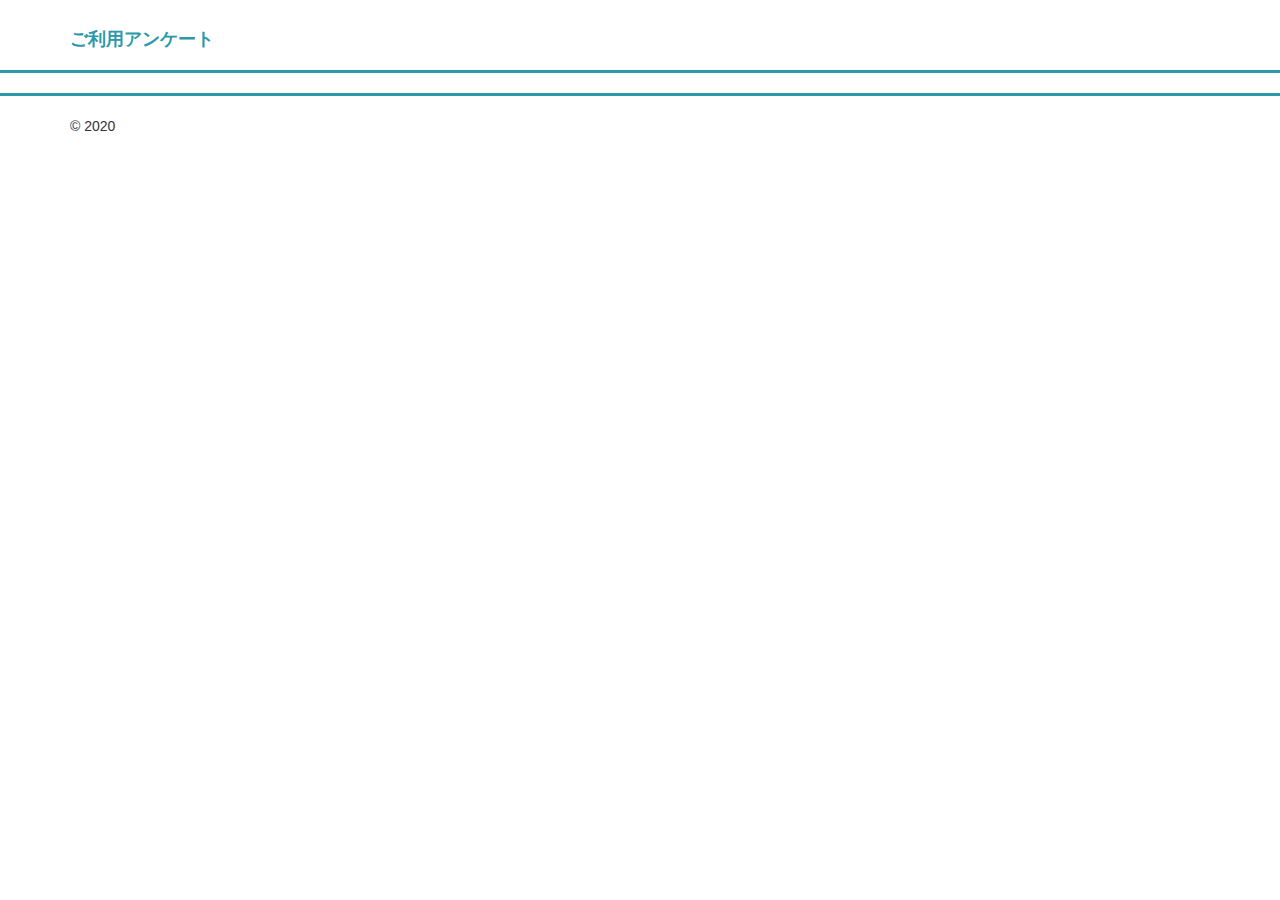
==== chapter04/index.html @ 8e04ef05 "tr-32" ====
<!DOCTYPE html>
<html>
<head>
  <meta charset="utf-8">
  <meta name="viewport" content="width=devise-width">

  <title>ご利用アンケート</title>
  <!-- Latest compiled and minified CSS -->
  <link rel="stylesheet" href="https://stackpath.bootstrapcdn.com/bootstrap/3.4.1/css/bootstrap.min.css" integrity="sha384-HSMxcRTRxnN+Bdg0JdbxYKrThecOKuH5zCYotlSAcp1+c8xmyTe9GYg1l9a69psu" crossorigin="anonymous">

  <!-- Optional theme -->
  <link rel="stylesheet" href="https://stackpath.bootstrapcdn.com/bootstrap/3.4.1/css/bootstrap-theme.min.css" integrity="sha384-6pzBo3FDv/PJ8r2KRkGHifhEocL+1X2rVCTTkUfGk7/0pbek5mMa1upzvWbrUbOZ" crossorigin="anonymous">

  <!-- Latest compiled and minified JavaScript -->
  <script src="https://stackpath.bootstrapcdn.com/bootstrap/3.4.1/js/bootstrap.min.js" integrity="sha384-aJ21OjlMXNL5UyIl/XNwTMqvzeRMZH2w8c5cRVpzpU8Y5bApTppSuUkhZXN0VxHd" crossorigin="anonymous"></script>
  <link rel="stylesheet" href="css/style.css">
</head>
<body>
  <div class="container">
    <header>
      <h1>ご利用アンケート</h1>
    </header>
  </div>
    <hr>

    <hr>
  <div class="container">
    <footer>
      &copy; 2020
    </footer>
  </div>
</body>
</html>
---- chapter04/css/style.css ----
header{
  margin-top: 30px;
  color: #2a99a9;
}
hr{
  border-width: 3px;
  border-color: #2a99a9;
}
h1{
  font-size: 18px;
  font-weight: bold;
  margin: 0;
}
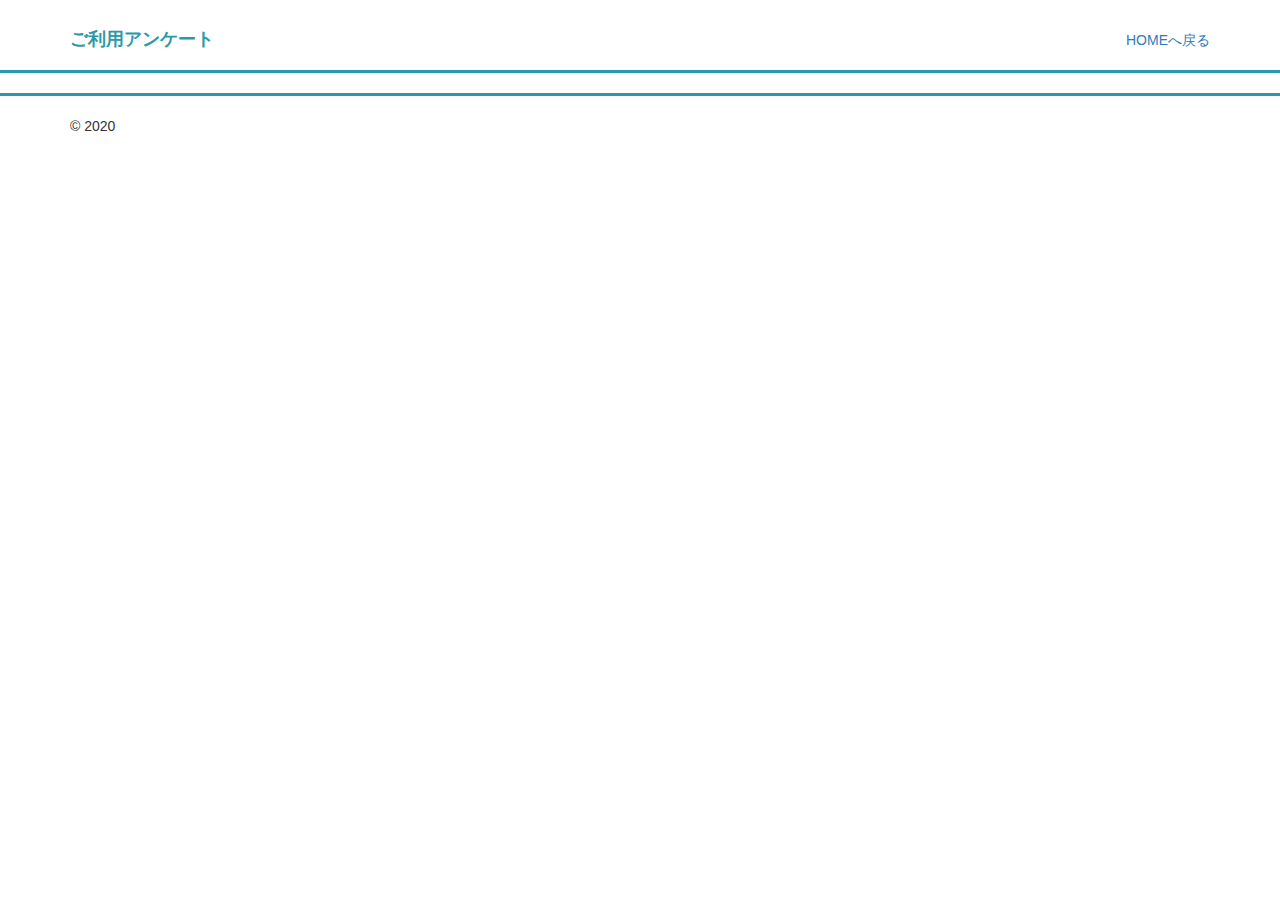
==== commit 95d57d69: "tr-33" ====
--- a/chapter04/index.html
+++ b/chapter04/index.html
@@ -18,7 +18,14 @@
 <body>
   <div class="container">
     <header>
-      <h1>ご利用アンケート</h1>
+      <div class="row">
+        <div class="col-sm-6">
+          <h1>ご利用アンケート</h1>
+        </div>
+        <div class="col-sm-6 align-right">
+          <a href="/">HOMEへ戻る</a>
+        </div>
+      </div>
     </header>
   </div>
     <hr>
--- a/chapter04/css/style.css
+++ b/chapter04/css/style.css
@@ -11,3 +11,6 @@
   font-weight: bold;
   margin: 0;
 }
+.align-right{
+  text-align: right;
+}
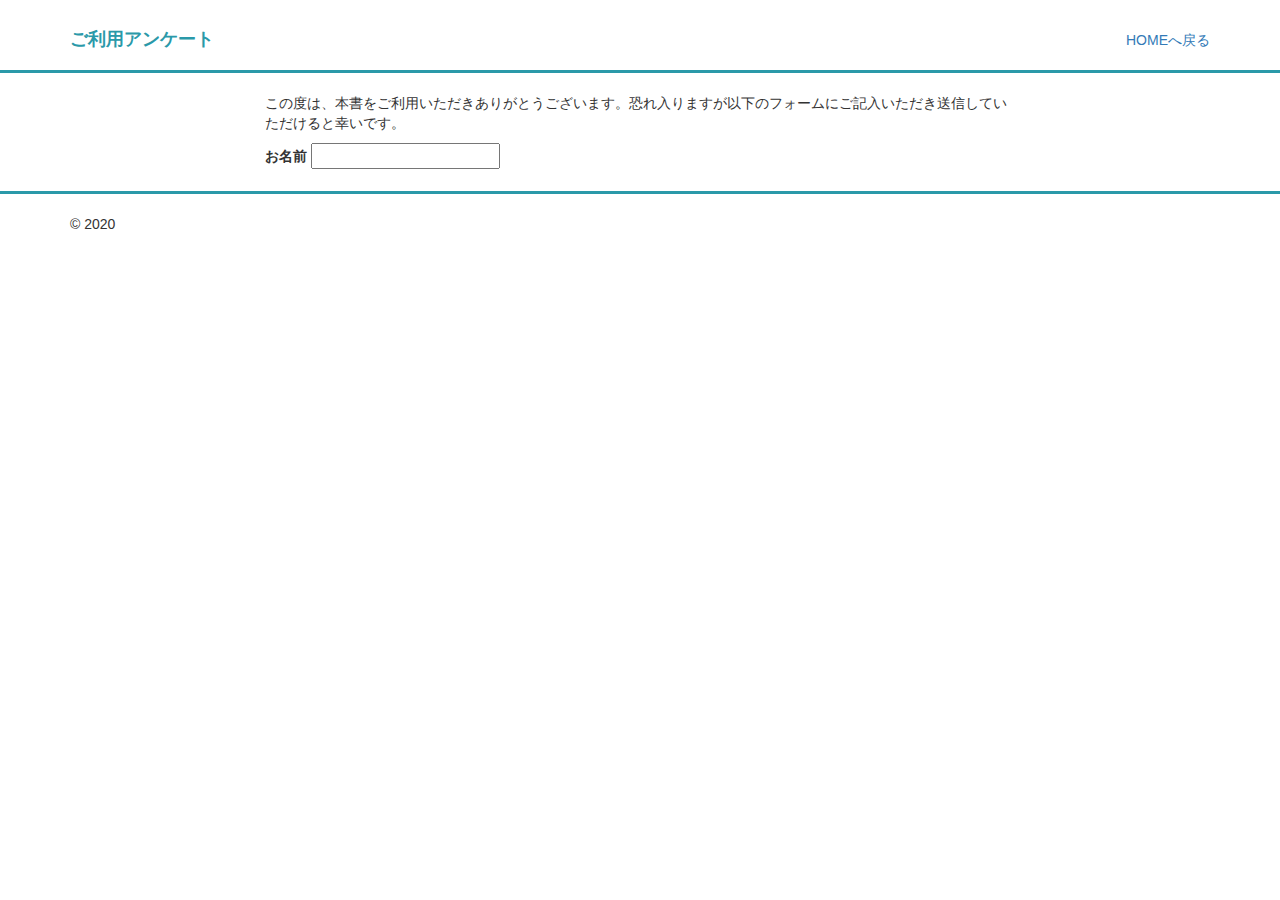
==== commit 6c470eb8: "tr-34" ====
--- a/chapter04/index.html
+++ b/chapter04/index.html
@@ -28,9 +28,16 @@
       </div>
     </header>
   </div>
-    <hr>
-
-    <hr>
+  <hr>
+  <div class="container">
+    <form action="https://book.h2o-space.com/html/form.php" method="get" class="row">
+      <div class="col-sm-8 col-sm-offset-2">
+        <p>この度は、本書をご利用いただきありがとうございます。恐れ入りますが以下のフォームにご記入いただき送信していただけると幸いです。</p>
+        <label for="name">お名前</label>
+        <input type="text" id="name" name="name">
+      </div>
+  </div>
+  <hr>
   <div class="container">
     <footer>
       &copy; 2020
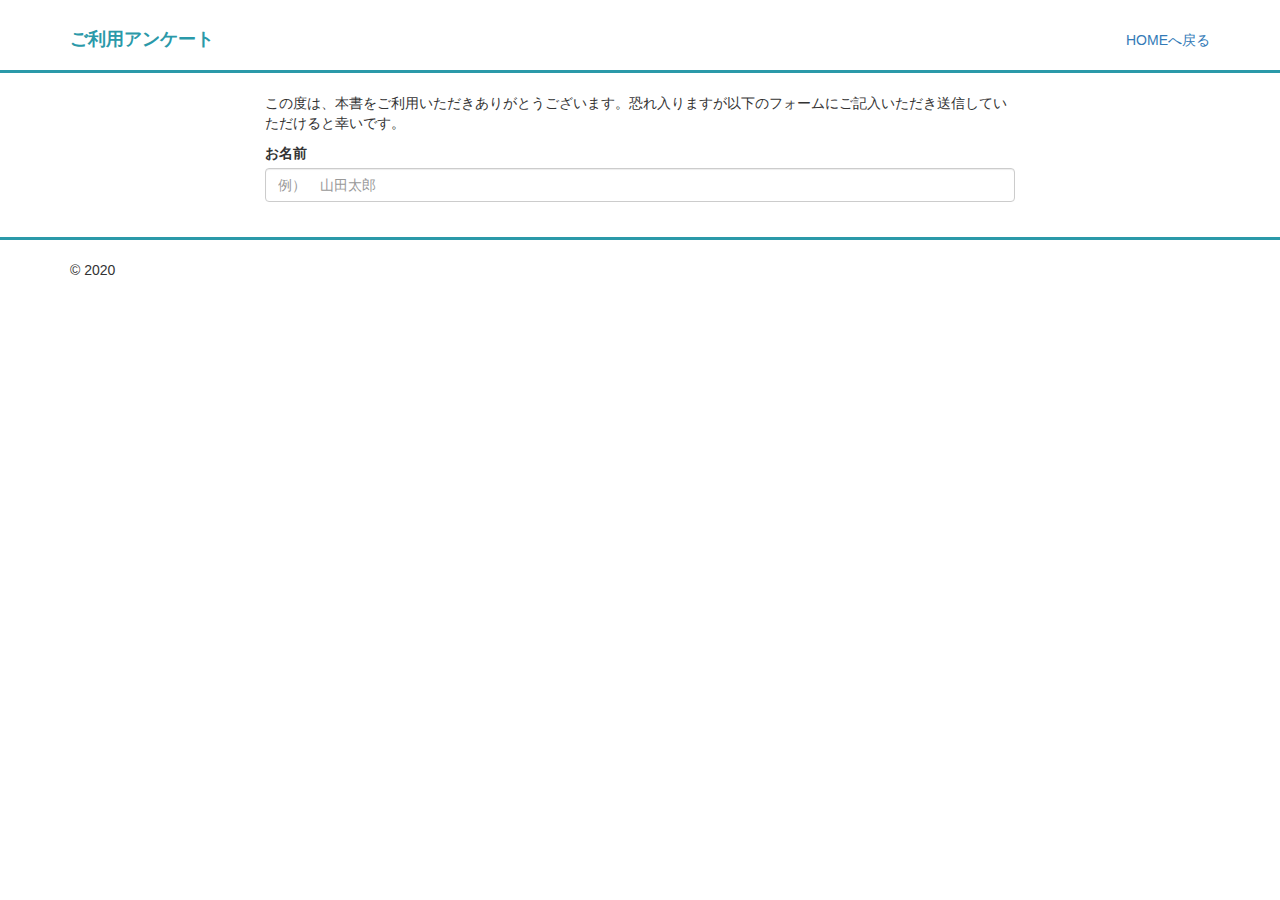
==== commit b6fb8183: "tr-35" ====
--- a/chapter04/index.html
+++ b/chapter04/index.html
@@ -33,8 +33,10 @@
     <form action="https://book.h2o-space.com/html/form.php" method="get" class="row">
       <div class="col-sm-8 col-sm-offset-2">
         <p>この度は、本書をご利用いただきありがとうございます。恐れ入りますが以下のフォームにご記入いただき送信していただけると幸いです。</p>
-        <label for="name">お名前</label>
-        <input type="text" id="name" name="name">
+        <div class="form-group">
+          <label for="name">お名前</label>
+          <input type="text" id="name" name="name" class="form-control" placeholder="例）　山田太郎">
+        </div>
       </div>
   </div>
   <hr>
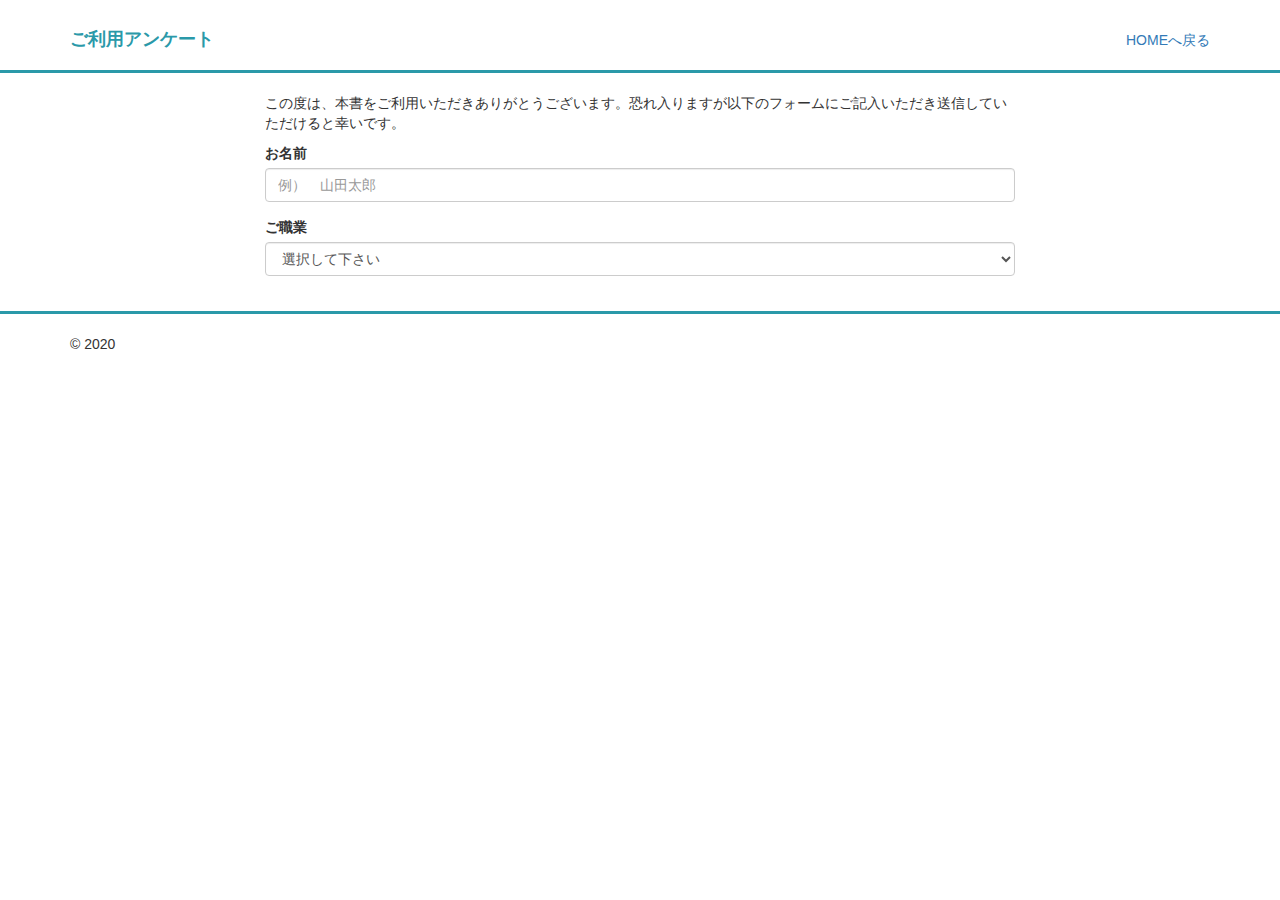
==== commit 390108f2: "tr-36" ====
--- a/chapter04/index.html
+++ b/chapter04/index.html
@@ -37,6 +37,15 @@
           <label for="name">お名前</label>
           <input type="text" id="name" name="name" class="form-control" placeholder="例）　山田太郎">
         </div>
+        <div class="form-group">
+          <label for="job">ご職業</label>
+          <select id="job" name="job" class="form-control">
+            <option value="">選択して下さい</option>
+            <option value="会社員">会社員</option>
+            <option value="学生">学生</option>
+            <option value="その他">その他</option>
+          </select>
+        </div>
       </div>
   </div>
   <hr>
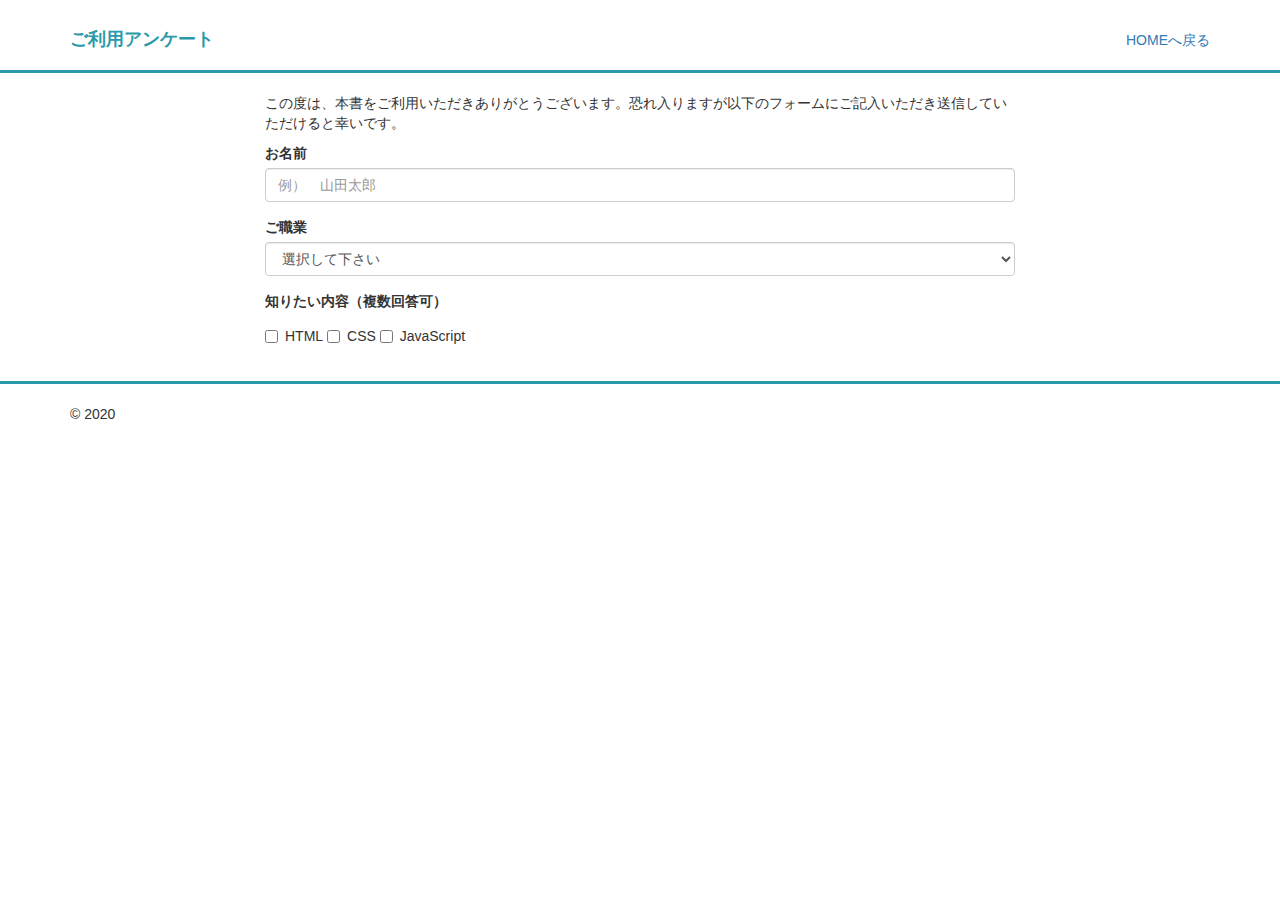
==== commit 961a40ed: "tr-37" ====
--- a/chapter04/index.html
+++ b/chapter04/index.html
@@ -46,6 +46,23 @@
             <option value="その他">その他</option>
           </select>
         </div>
+        <div class="form-group">
+          <label>知りたい内容（複数回答可）</label>
+          <div class="checkbox">
+            <label>
+              <input type="checkbox" name="q1" value="html">
+              HTML
+            </label>
+            <label>
+              <input type="checkbox" name="q1" value="css">
+              CSS
+            </label>
+            <label>
+              <input type="checkbox" name="q1" value="javascript">
+              JavaScript
+            </label>
+          </div>
+        </div>
       </div>
   </div>
   <hr>
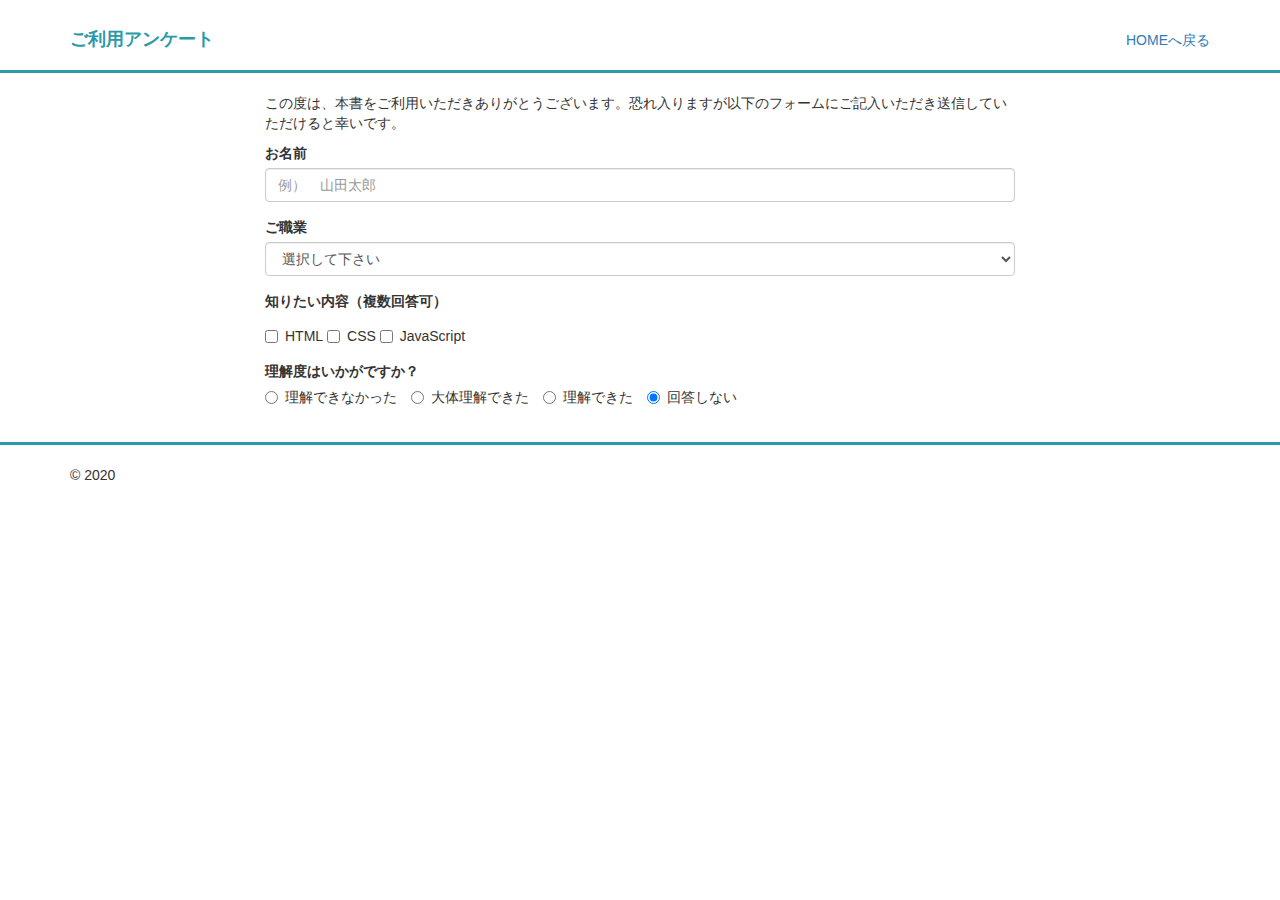
==== commit 9ac25565: "tr-38" ====
--- a/chapter04/index.html
+++ b/chapter04/index.html
@@ -63,6 +63,27 @@
             </label>
           </div>
         </div>
+        <div class="form-group">
+          <label>理解度はいかがですか？</label>
+          <div>
+            <label class="radio-inline">
+              <input type="radio" name="q2" value="1">
+              理解できなかった
+            </label>
+            <label class="radio-inline">
+              <input type="radio" name="q2" value="2">
+              大体理解できた
+            </label>
+            <label class="radio-inline">
+              <input type="radio" name="q2" value="3">
+              理解できた
+            </label>
+            <label class="radio-inline">
+              <input type="radio" name="q2" value="4" checked>
+              回答しない
+            </label>
+          </div>
+        </div>
       </div>
   </div>
   <hr>
--- a/chapter04/css/style.css
+++ b/chapter04/css/style.css
@@ -14,3 +14,9 @@
 .align-right{
   text-align: right;
 }
+@media only screen and ( max-width: 992px){
+  .radio-inline{
+    display: block;
+    margin: 0 !important;
+  }
+}
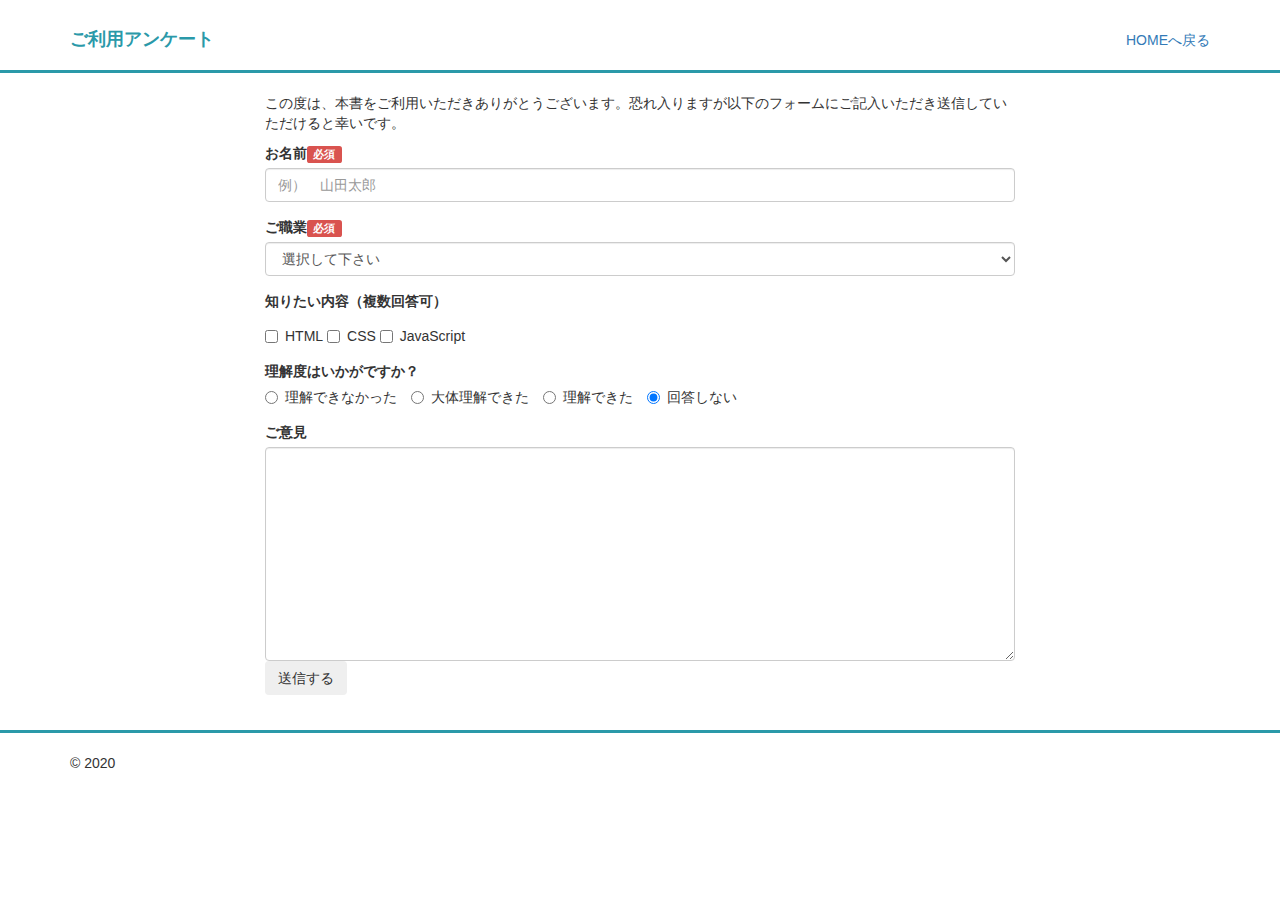
==== commit 1778af0c: "tr-40" ====
--- a/chapter04/index.html
+++ b/chapter04/index.html
@@ -34,11 +34,11 @@
       <div class="col-sm-8 col-sm-offset-2">
         <p>この度は、本書をご利用いただきありがとうございます。恐れ入りますが以下のフォームにご記入いただき送信していただけると幸いです。</p>
         <div class="form-group">
-          <label for="name">お名前</label>
+          <label for="name">お名前<span class="label label-danger">必須</span></label>
           <input type="text" id="name" name="name" class="form-control" placeholder="例）　山田太郎">
         </div>
         <div class="form-group">
-          <label for="job">ご職業</label>
+          <label for="job">ご職業<span class="label label-danger">必須</span></label>
           <select id="job" name="job" class="form-control">
             <option value="">選択して下さい</option>
             <option value="会社員">会社員</option>
@@ -84,6 +84,11 @@
             </label>
           </div>
         </div>
+        <div class="form-group">
+          <label for="message">ご意見</label>
+          <textarea name="message" rows="10" class="form-control"></textarea>
+          <button type="submit" class="btn btn-defalt">送信する</button>
+        </div>
       </div>
   </div>
   <hr>
